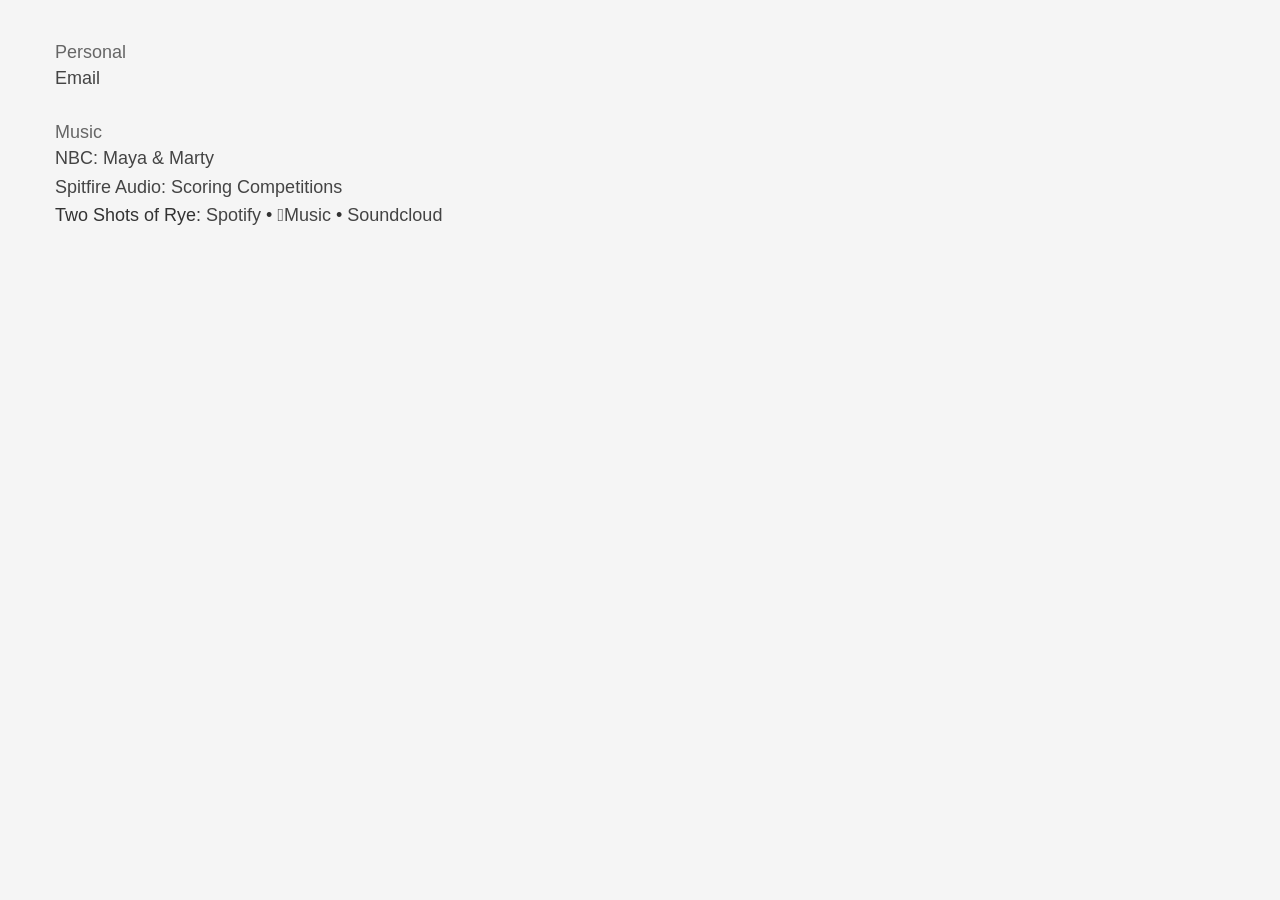
==== index.html @ d7ab9f0d "Update index.html" ====
<!DOCTYPE html>

<html>
	<head>
		<title>Ariel Podwal</title>
		<link rel="stylesheet" href="assets/lib.css">
		<link rel="stylesheet" href="assets/bootstrap.min.css">
		<link rel="stylesheet" href="assets/bootstrap-responsive.min.css">
		<link rel="stylesheet" href="assets/style.css">
		<link rel="icon" type="image/png" href="assets/favicon.png">
		<meta name="viewport" content="width=device-width, initial-scale=1.0">
		<meta name="description" content="This is the website for Ariel Podwal." />

		<script type="text/javascript">

		  var _gaq = _gaq || [];
		  _gaq.push(['_setAccount', 'UA-7349589-5']);
		  _gaq.push(['_trackPageview']);

		  (function() {
		    var ga = document.createElement('script'); ga.type = 'text/javascript'; ga.async = true;
		    ga.src = ('https:' == document.location.protocol ? 'https://ssl' : 'http://www') + '.google-analytics.com/ga.js';
		    var s = document.getElementsByTagName('script')[0]; s.parentNode.insertBefore(ga, s);
		  })();

		</script>

		
	</head>
	
	<body>
		<div class="container">
			<div class="row-fluid links">
				<ul class="unstyled">
					<li><h1>Personal</h1></li> 
					<li><a href="email" rel="nofollow" onclick="this.href='mailto:' + 'ariel' + 'podwal' + '@' + 'gmail.com' + '?subject=hi.'">Email</a></li>
				</ul>	
				<br />
        <ul class="unstyled">
					<li><h1>Music</h1></li>
					<li><a href="http://www.nbc.com/maya-and-marty/video/lullaby/3055486" target="_blank">NBC: Maya & Marty</a></li>		
					<li><a href="https://www.youtube.com/channel/UCuSyPGfINaXUHLh0mpJEQwQ" target="_blank">Spitfire Audio: Scoring Competitions</a></li>
					<li>Two Shots of Rye</a>: <a href="https://open.spotify.com/album/2G4YSd6bVkRJU8AISaFvXF" target="_blank">Spotify</a> • <a href="https://geo.itunes.apple.com/us/album/hooks-on-tape/id1110880442?mt=1&app=music" target="_blank">Music</a> • <a href="https://soundcloud.com/twoshotsofrye/sets/hooks-on-tape" target="_blank">Soundcloud</a></li>
				</ul>
			</div>
	  </div>

	</body>
</html>
---- assets/lib.css ----
html, body, div, span, applet, object, iframe,
h1, h2, h3, h4, h5, h6, p, blockquote, pre,
a, abbr, acronym, address, big, cite, code,
del, dfn, em, img, ins, kbd, q, s, samp,
small, strike, strong, sub, sup, tt, var,
b, u, i, center,
dl, dt, dd, ol, ul, li,
fieldset, form, label, legend,
table, caption, tbody, tfoot, thead, tr, th, td,
article, aside, canvas, details, embed, 
figure, figcaption, footer, header, hgroup, 
menu, nav, output, ruby, section, summary,
time, mark, audio, video {
	margin: 0;
	padding: 0;
	border: 0;
	font-size: 100%;
	font: inherit;
	vertical-align: baseline;
}
/* HTML5 display-role reset for older browsers */
article, aside, details, figcaption, figure, 
footer, header, hgroup, menu, nav, section {
	display: block;
}
body {
	line-height: 1;
}
ol, ul {
	list-style: none;
}
blockquote, q {
	quotes: none;
}
blockquote:before, blockquote:after,
q:before, q:after {
	content: '';
	content: none;
}
table {
	border-collapse: collapse;
	border-spacing: 0;
}
---- assets/style.css ----
body {
	font-family: -apple-system, BlinkMacSystemFont, "Helvetica neue", "Helvetica", san-serif;
	background-color: #F5F5F5;
}

::selection	{ 
	background-color:#eee;
}

.container {
	margin-top: 40px; 
	margin-bottom: 60px;
}


h1 {
	font-size: 18px;
	font-weight: 300;
	color: #666;
	line-height: 24px;
}

.links li {
	font-size: 18px;
	line-height: 1.6em;
}

.links li a {
	color: #444;
	letter-spacing: 0px;
	text-decoration: none;
}

.links li a:hover {
	border-bottom: 2px solid #eee;
}

span {
	text-transform: uppercase;
	font-size: 10px;
	color: #666;
}

@media (max-width: 767px) {
	.container {
		margin-top: 30px;
		margin-bottom: 30px;
	}
	h1 { font-size: 20px; }
	.links li { font-size: 20px; }

}

@media (max-width: 568px) {
	.container {
		margin-top: 30px;
		margin-bottom: 30px;
	}
	h1 { font-size: 16px; }
	.links li { font-size: 16px; }

}
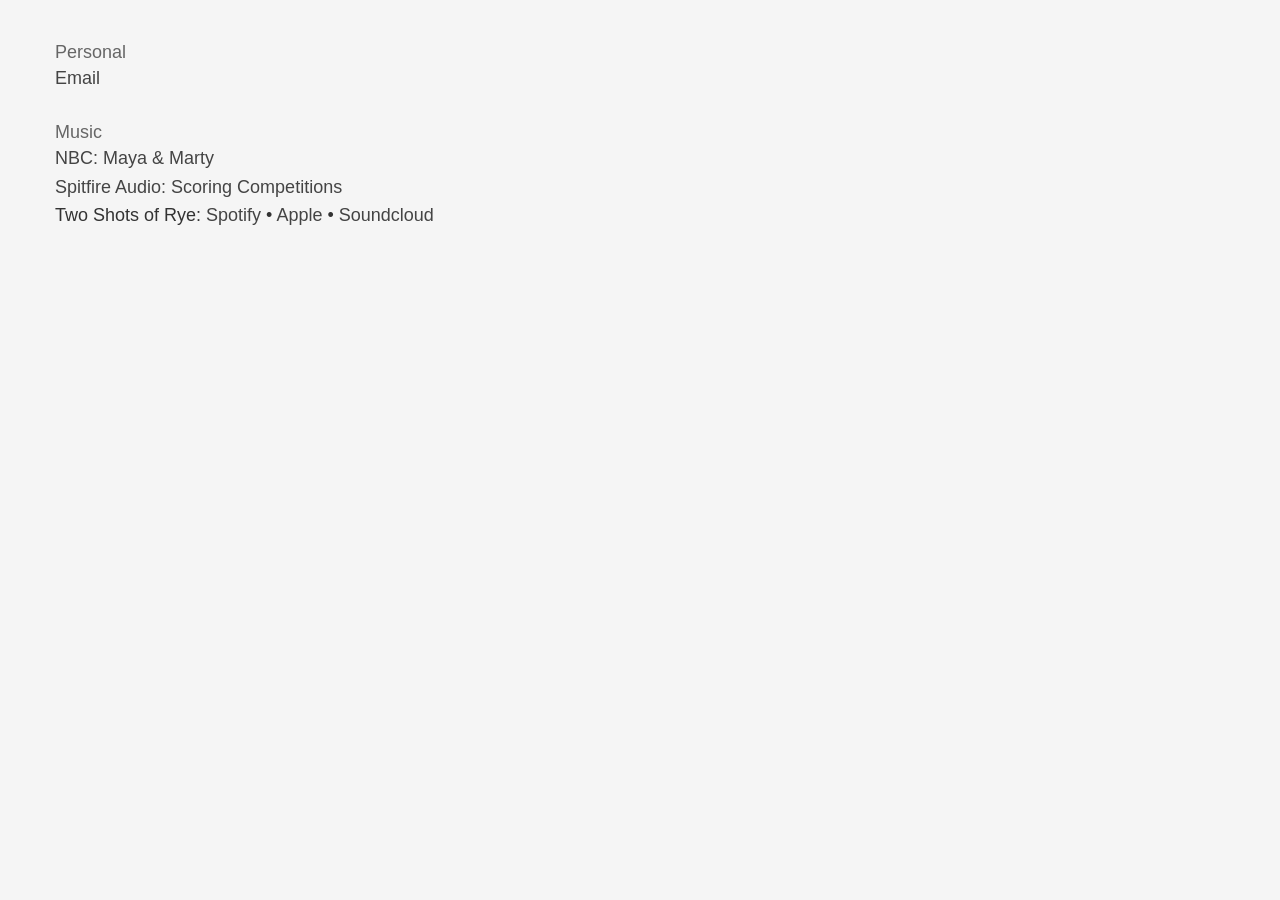
==== commit b7914e0b: "Update index.html" ====
--- a/index.html
+++ b/index.html
@@ -40,7 +40,7 @@
 					<li><h1>Music</h1></li>
 					<li><a href="http://www.nbc.com/maya-and-marty/video/lullaby/3055486" target="_blank">NBC: Maya & Marty</a></li>		
 					<li><a href="https://www.youtube.com/channel/UCuSyPGfINaXUHLh0mpJEQwQ" target="_blank">Spitfire Audio: Scoring Competitions</a></li>
-					<li>Two Shots of Rye</a>: <a href="https://open.spotify.com/album/2G4YSd6bVkRJU8AISaFvXF" target="_blank">Spotify</a> • <a href="https://geo.itunes.apple.com/us/album/hooks-on-tape/id1110880442?mt=1&app=music" target="_blank">Music</a> • <a href="https://soundcloud.com/twoshotsofrye/sets/hooks-on-tape" target="_blank">Soundcloud</a></li>
+					<li>Two Shots of Rye</a>: <a href="https://open.spotify.com/album/2G4YSd6bVkRJU8AISaFvXF" target="_blank">Spotify</a> • <a href="https://geo.itunes.apple.com/us/album/hooks-on-tape/id1110880442?mt=1&app=music" target="_blank">Apple</a> • <a href="https://soundcloud.com/twoshotsofrye/sets/hooks-on-tape" target="_blank">Soundcloud</a></li>
 				</ul>
 			</div>
 	  </div>
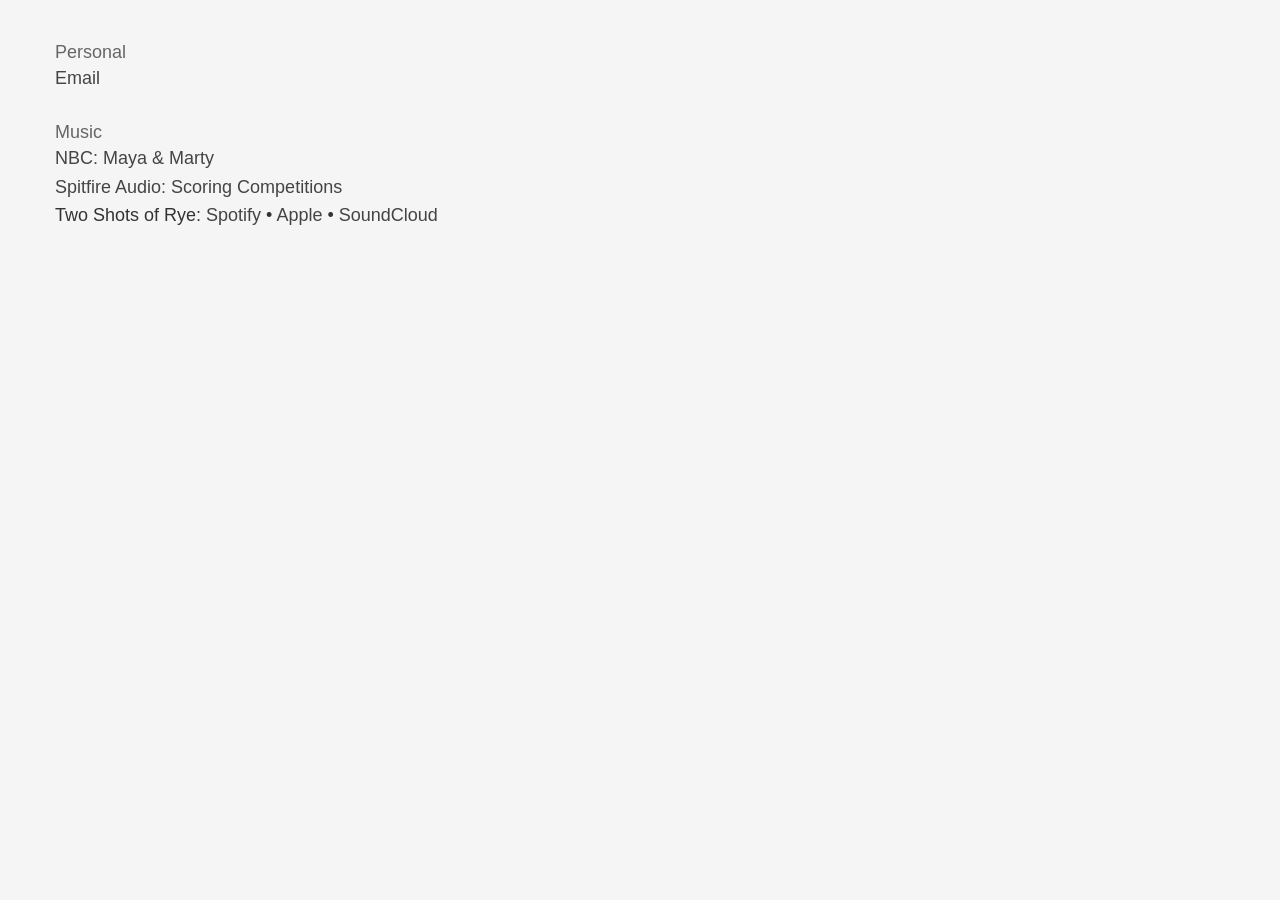
==== commit d18c16ed: "Update index.html" ====
--- a/index.html
+++ b/index.html
@@ -40,7 +40,7 @@
 					<li><h1>Music</h1></li>
 					<li><a href="http://www.nbc.com/maya-and-marty/video/lullaby/3055486" target="_blank">NBC: Maya & Marty</a></li>		
 					<li><a href="https://www.youtube.com/channel/UCuSyPGfINaXUHLh0mpJEQwQ" target="_blank">Spitfire Audio: Scoring Competitions</a></li>
-					<li>Two Shots of Rye</a>: <a href="https://open.spotify.com/album/2G4YSd6bVkRJU8AISaFvXF" target="_blank">Spotify</a> • <a href="https://geo.itunes.apple.com/us/album/hooks-on-tape/id1110880442?mt=1&app=music" target="_blank">Apple</a> • <a href="https://soundcloud.com/twoshotsofrye/sets/hooks-on-tape" target="_blank">Soundcloud</a></li>
+					<li>Two Shots of Rye</a>: <a href="https://open.spotify.com/album/2G4YSd6bVkRJU8AISaFvXF" target="_blank">Spotify</a> • <a href="https://geo.itunes.apple.com/us/album/hooks-on-tape/id1110880442?mt=1&app=music" target="_blank">Apple</a> • <a href="https://soundcloud.com/twoshotsofrye/sets/hooks-on-tape" target="_blank">SoundCloud</a></li>
 				</ul>
 			</div>
 	  </div>
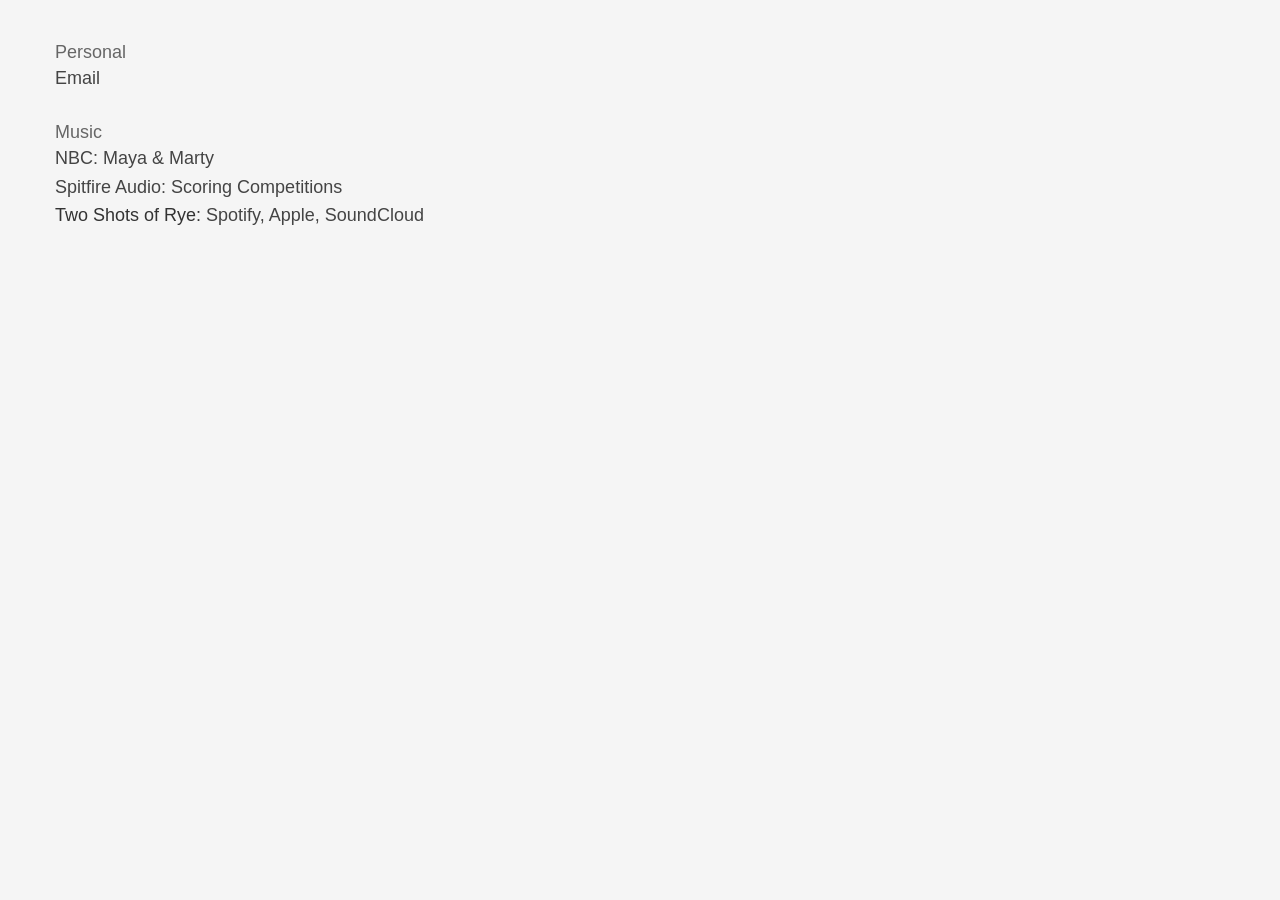
==== commit 9f2c13ec: "Update index.html" ====
--- a/index.html
+++ b/index.html
@@ -40,7 +40,7 @@
 					<li><h1>Music</h1></li>
 					<li><a href="http://www.nbc.com/maya-and-marty/video/lullaby/3055486" target="_blank">NBC: Maya & Marty</a></li>		
 					<li><a href="https://www.youtube.com/channel/UCuSyPGfINaXUHLh0mpJEQwQ" target="_blank">Spitfire Audio: Scoring Competitions</a></li>
-					<li>Two Shots of Rye</a>: <a href="https://open.spotify.com/album/2G4YSd6bVkRJU8AISaFvXF" target="_blank">Spotify</a> • <a href="https://geo.itunes.apple.com/us/album/hooks-on-tape/id1110880442?mt=1&app=music" target="_blank">Apple</a> • <a href="https://soundcloud.com/twoshotsofrye/sets/hooks-on-tape" target="_blank">SoundCloud</a></li>
+					<li>Two Shots of Rye</a>: <a href="https://open.spotify.com/album/2G4YSd6bVkRJU8AISaFvXF" target="_blank">Spotify, </a><a href="https://geo.itunes.apple.com/us/album/hooks-on-tape/id1110880442?mt=1&app=music" target="_blank">Apple, </a><a href="https://soundcloud.com/twoshotsofrye/sets/hooks-on-tape" target="_blank">SoundCloud</a></li>
 				</ul>
 			</div>
 	  </div>
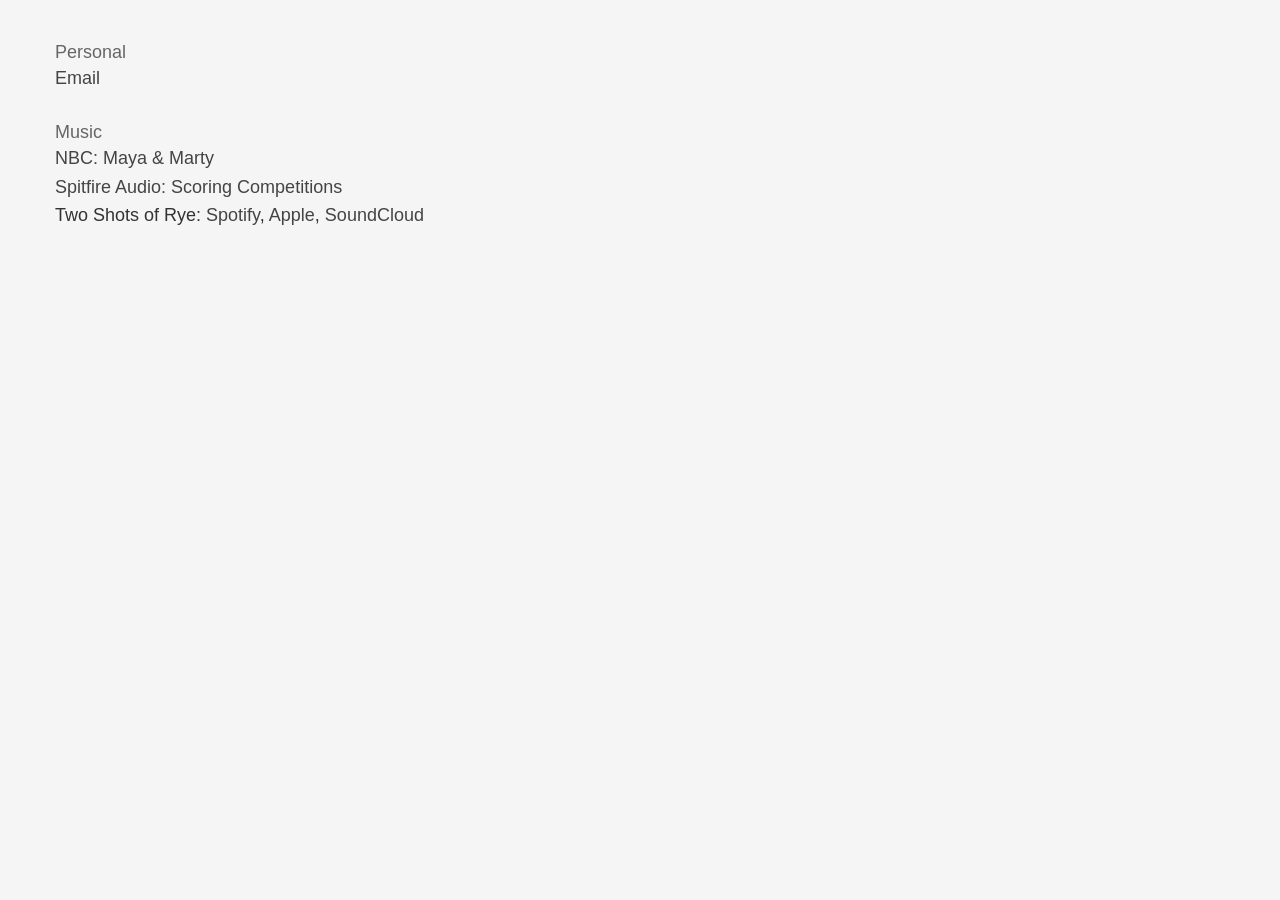
==== commit b5a1a327: "Update index.html" ====
--- a/index.html
+++ b/index.html
@@ -40,7 +40,7 @@
 					<li><h1>Music</h1></li>
 					<li><a href="http://www.nbc.com/maya-and-marty/video/lullaby/3055486" target="_blank">NBC: Maya & Marty</a></li>		
 					<li><a href="https://www.youtube.com/channel/UCuSyPGfINaXUHLh0mpJEQwQ" target="_blank">Spitfire Audio: Scoring Competitions</a></li>
-					<li>Two Shots of Rye</a>: <a href="https://open.spotify.com/album/2G4YSd6bVkRJU8AISaFvXF" target="_blank">Spotify, </a><a href="https://geo.itunes.apple.com/us/album/hooks-on-tape/id1110880442?mt=1&app=music" target="_blank">Apple, </a><a href="https://soundcloud.com/twoshotsofrye/sets/hooks-on-tape" target="_blank">SoundCloud</a></li>
+					<li>Two Shots of Rye</a>: <a href="https://open.spotify.com/artist/1vrvZmbYYVgce1mEr6QFDT?si=gc47Oz6RR8edqKWbAeczyQ" target="_blank">Spotify</a>, <a href="https://music.apple.com/us/artist/two-shots-of-rye/255575739" target="_blank">Apple</a>, <a href="https://soundcloud.com/twoshotsofrye/sets/hooks-on-tape" target="_blank">SoundCloud</a></li>
 				</ul>
 			</div>
 	  </div>
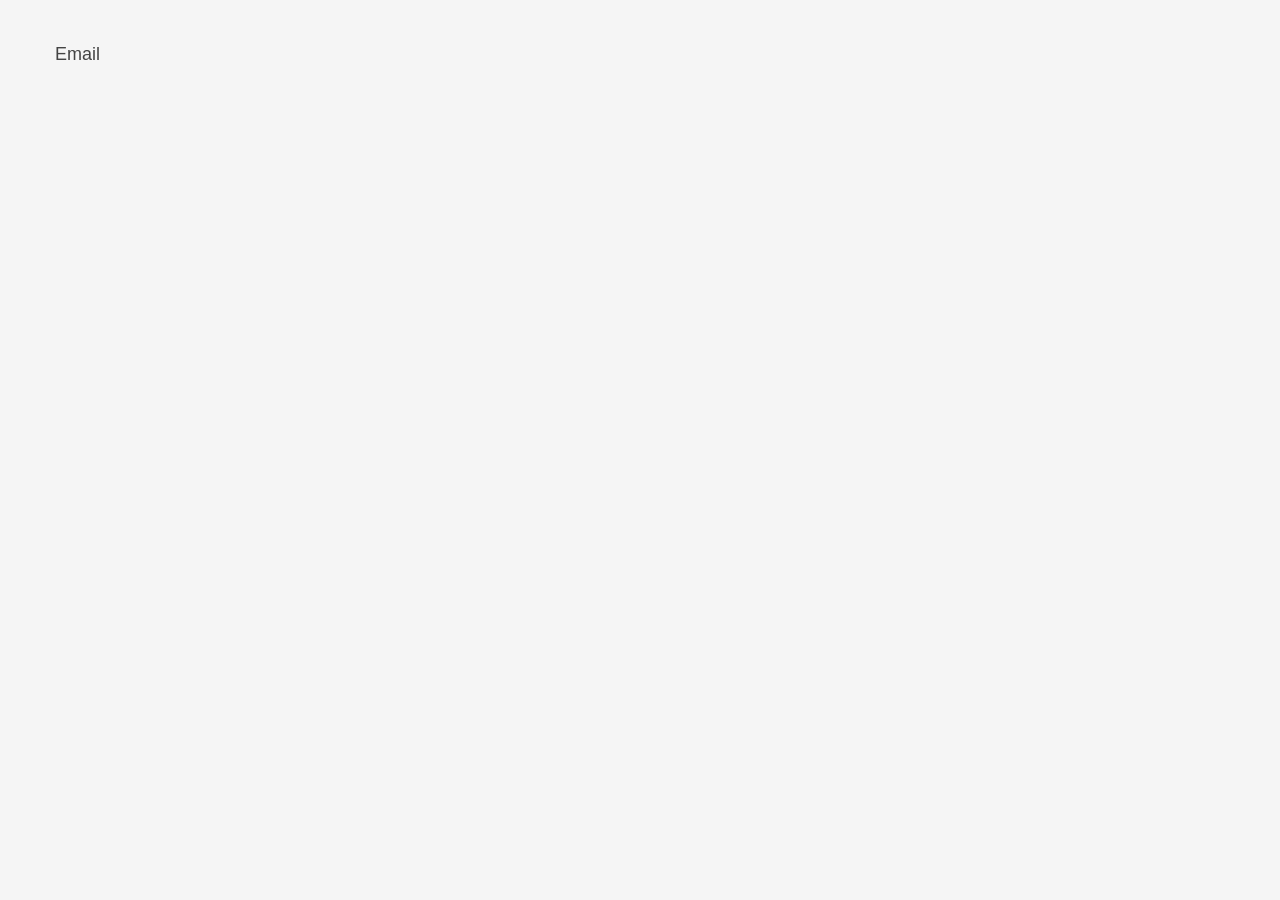
==== commit 42e5efbf: "Update index.html" ====
--- a/index.html
+++ b/index.html
@@ -24,7 +24,6 @@
 		  })();
 
 		</script>
-
 		
 	</head>
 	
@@ -32,18 +31,10 @@
 		<div class="container">
 			<div class="row-fluid links">
 				<ul class="unstyled">
-					<li><h1>Personal</h1></li> 
 					<li><a href="email" rel="nofollow" onclick="this.href='mailto:' + 'ariel' + 'podwal' + '@' + 'gmail.com' + '?subject=hi.'">Email</a></li>
 				</ul>	
-				<br />
-        <ul class="unstyled">
-					<li><h1>Music</h1></li>
-					<li><a href="http://www.nbc.com/maya-and-marty/video/lullaby/3055486" target="_blank">NBC: Maya & Marty</a></li>		
-					<li><a href="https://www.youtube.com/channel/UCuSyPGfINaXUHLh0mpJEQwQ" target="_blank">Spitfire Audio: Scoring Competitions</a></li>
-					<li>Two Shots of Rye</a>: <a href="https://open.spotify.com/artist/1vrvZmbYYVgce1mEr6QFDT?si=gc47Oz6RR8edqKWbAeczyQ" target="_blank">Spotify</a>, <a href="https://music.apple.com/us/artist/two-shots-of-rye/255575739" target="_blank">Apple</a>, <a href="https://soundcloud.com/twoshotsofrye/sets/hooks-on-tape" target="_blank">SoundCloud</a></li>
-				</ul>
 			</div>
-	  </div>
+		</div>
 
 	</body>
 </html>	
--- a/assets/style.css
+++ b/assets/style.css
@@ -32,7 +32,7 @@
 }
 
 .links li a:hover {
-	border-bottom: 2px solid #eee;
+	border-bottom: 2px solid #444;
 }
 
 span {
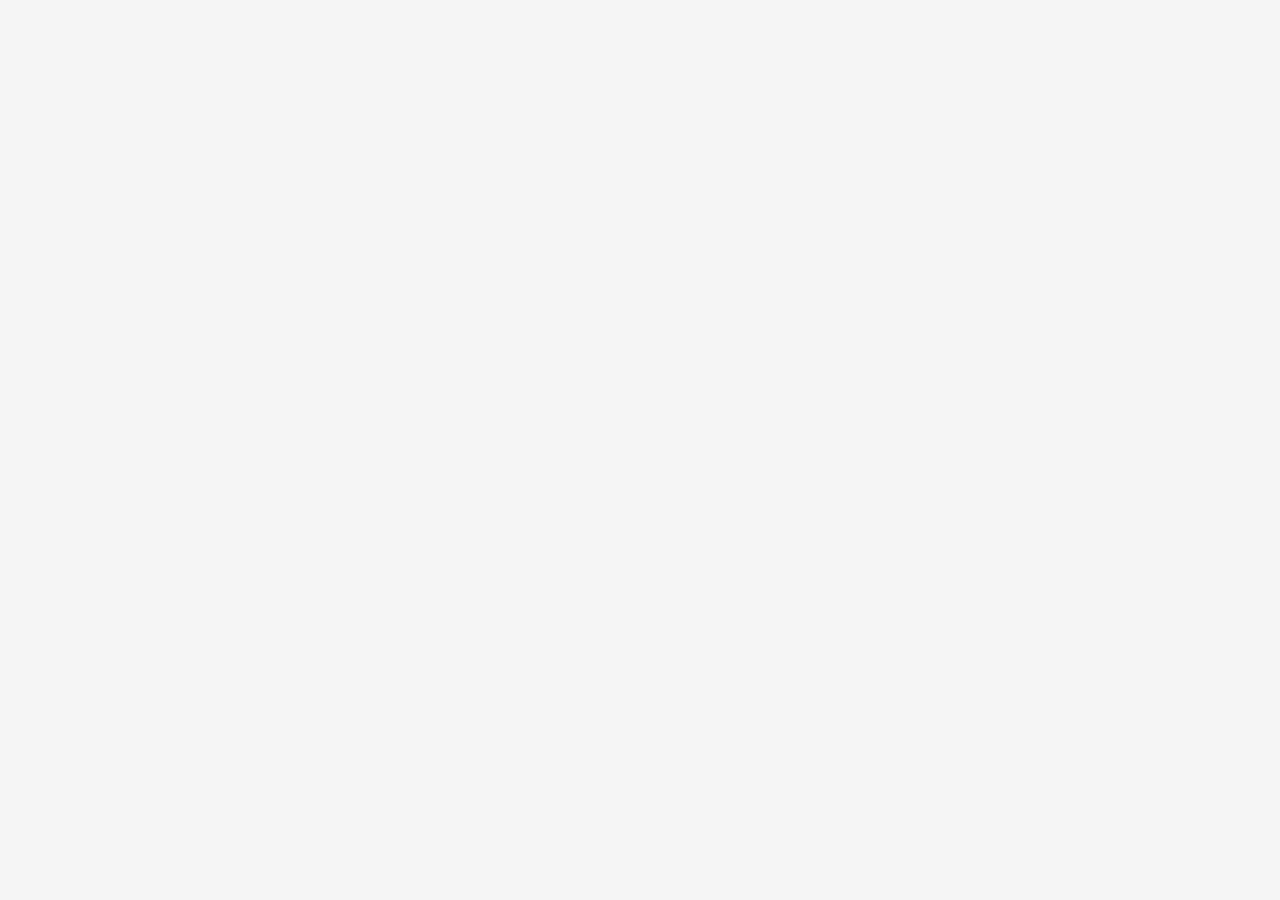
==== commit 4d3f1f6e: "Update index.html" ====
--- a/index.html
+++ b/index.html
@@ -9,7 +9,7 @@
 		<link rel="stylesheet" href="assets/style.css">
 		<link rel="icon" type="image/png" href="assets/favicon.png">
 		<meta name="viewport" content="width=device-width, initial-scale=1.0">
-		<meta name="description" content="This is the website for Ariel Podwal." />
+		<meta name="description" content="Ariel Podwal" />
 
 		<script type="text/javascript">
 
@@ -28,13 +28,5 @@
 	</head>
 	
 	<body>
-		<div class="container">
-			<div class="row-fluid links">
-				<ul class="unstyled">
-					<li><a href="email" rel="nofollow" onclick="this.href='mailto:' + 'ariel' + 'podwal' + '@' + 'gmail.com' + '?subject=hi.'">Email</a></li>
-				</ul>	
-			</div>
-		</div>
-
 	</body>
 </html>	
